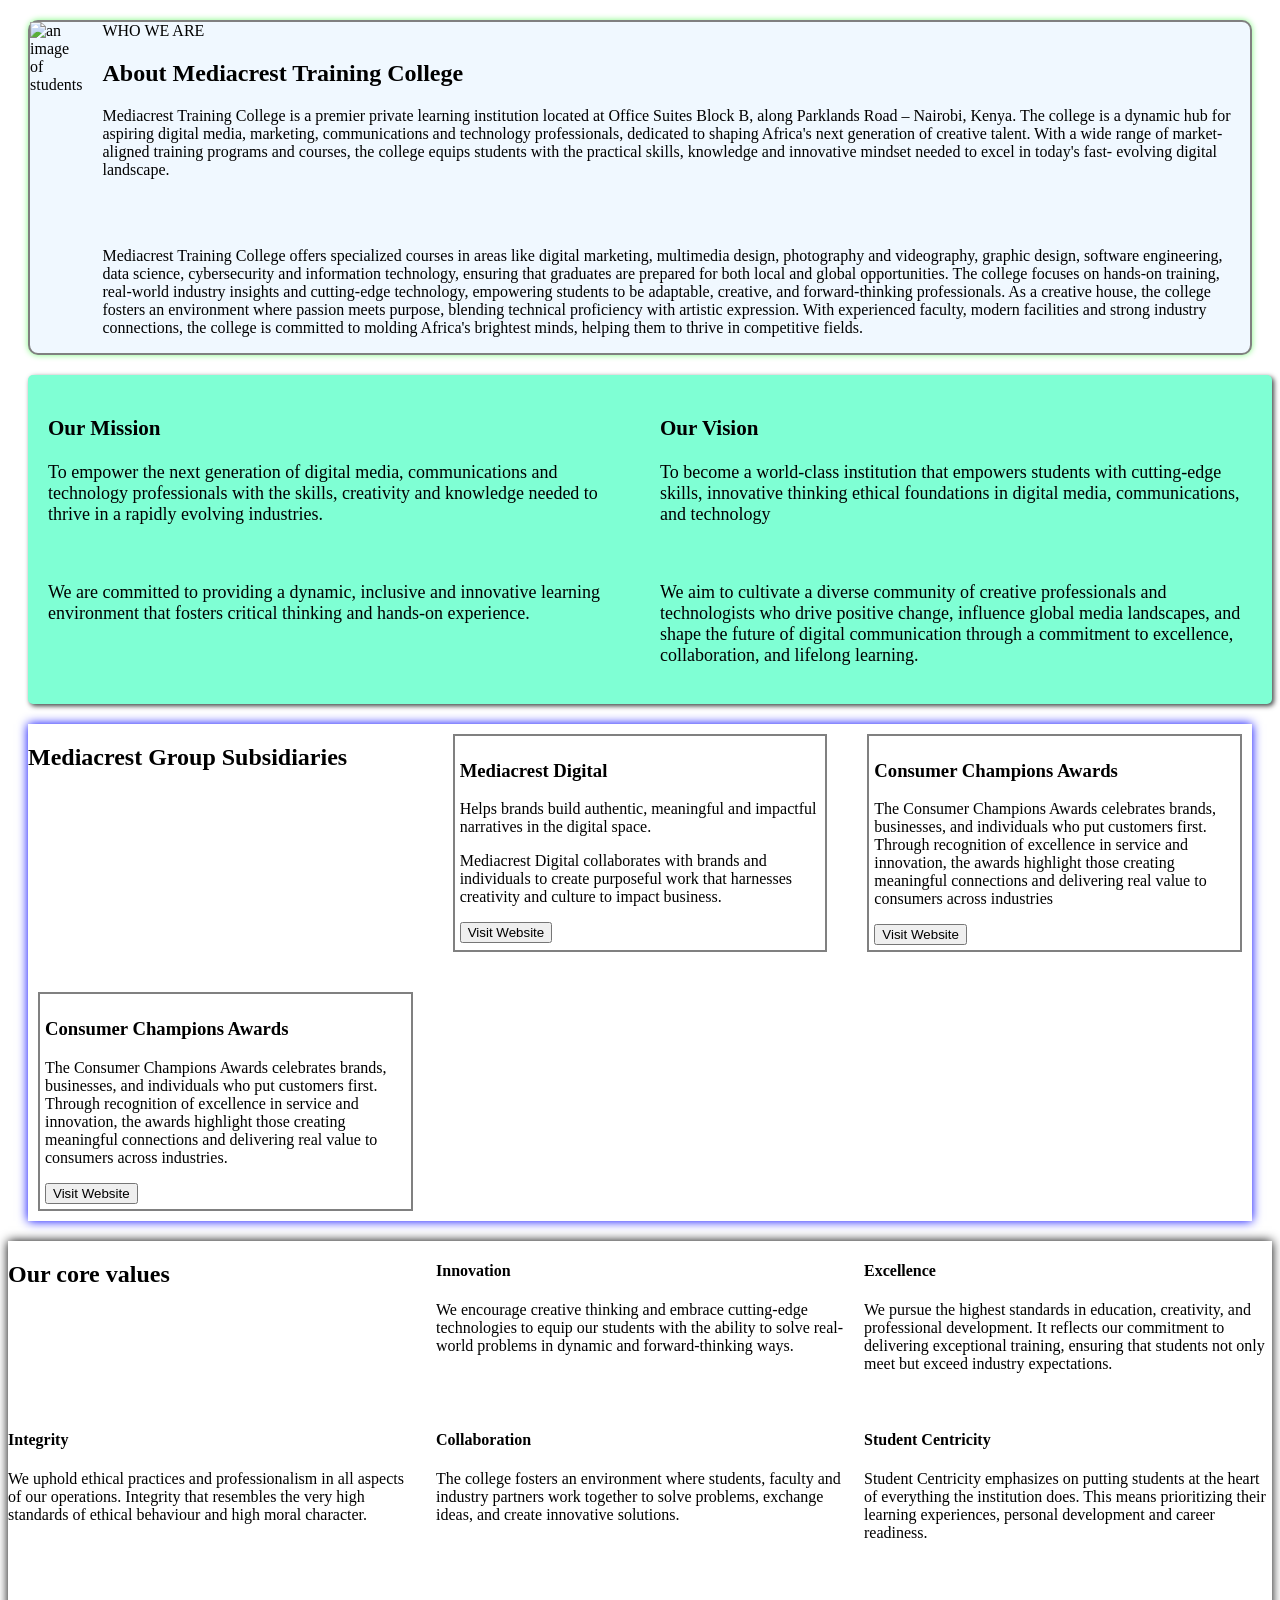
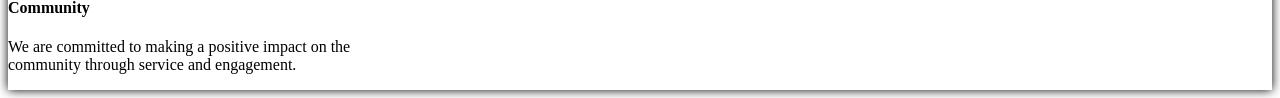
==== mediaCrestProject/index.html @ f3c2e15f "created a list" ====
<!DOCTYPE html>
<html lang="en">
<head>
    <meta charset="UTF-8">
    <meta name="viewport" content="width=device-width, initial-scale=1.0">
    <title>Document</title>
    <link rel="stylesheet" href="styles.css">
</head>
<body>
    <section class="firstSection">
        <div>
            
            <img src="https://mediacrestcollege.com/assets/whoare-CUJslnf1.jpeg" alt="an image of students">
         </div>   

        
        <div class="">
<span>WHO WE ARE</span>
<h2>About Mediacrest Training College</h2>
<p>Mediacrest Training College is a premier private learning institution located at Office Suites Block B, along Parklands Road – Nairobi, Kenya. The college is a dynamic hub for aspiring digital media, marketing, communications and technology professionals, dedicated to shaping Africa's next generation of creative talent. With a wide range of market-aligned training programs and courses, the college equips students with the practical skills, knowledge and innovative mindset needed to excel in today's fast- evolving digital landscape.

</p><br><br>
<p>Mediacrest Training College offers specialized courses in areas like digital marketing, multimedia design, photography and videography, graphic design, software engineering, data science, cybersecurity and information technology, ensuring that graduates are prepared for both local and global opportunities. The college focuses on hands-on training, real-world industry insights and cutting-edge technology, empowering students to be adaptable, creative, and forward-thinking professionals. As a creative house, the college fosters an environment where passion meets purpose, blending technical proficiency with artistic expression. 
    With experienced faculty, modern facilities and strong industry connections, the college is committed to molding Africa's brightest minds, helping them to thrive in competitive fields.</p>
        </div>

        

    </section>

    <div   class="secondSection">
        
        <div clas="">
            
            <div>
                <h3>Our Mission</h3>
                <p>To empower the next generation of digital media, communications and technology professionals with the skills, 
                    creativity and knowledge needed to thrive in a rapidly evolving industries.</p><br>

                <p>We are committed to providing a dynamic, inclusive and 
                    innovative learning environment that fosters critical thinking and hands-on experience.</p>
            </div>
        </div>


        <div class="">
            <h3>Our Vision</h3>
            <p>To become a world-class institution that empowers students with cutting-edge skills, innovative thinking ethical foundations in digital media, communications, and technology</p><br>
            <p>We aim to cultivate a diverse community of creative professionals and technologists who drive positive change, influence global media landscapes, and shape the future of digital communication through a commitment to excellence, collaboration, and lifelong learning.</p>

            
        </div>
    </div>

    <div class="thirdSection">
        <h2>Mediacrest Group Subsidiaries</h2>
        <div id="diary">
            <h3>Mediacrest Digital</h3>
            <p>Helps brands build authentic, meaningful and impactful narratives in the digital space.</p>
            <p>Mediacrest Digital collaborates with brands and individuals to create purposeful work that harnesses creativity and culture to impact business.</p>

            <button>Visit Website</button>
        </div>
        <div id="diary">
            <h3>Consumer Champions Awards</h3>
            <p>The Consumer Champions Awards celebrates brands, businesses, and individuals who put customers first. Through recognition of excellence in service and innovation,
                 the awards highlight those creating meaningful connections and delivering real value to consumers across industries</p>
                 <button>Visit Website</button>        
        </div>
        <div id="diary">
            <h3>Consumer Champions Awards</h3>
            <p>The Consumer Champions Awards celebrates brands, businesses, and individuals who put customers first. Through recognition of excellence in service and innovation, the awards highlight those creating meaningful 
                connections and delivering real value to consumers across industries.</p>
                <button>Visit Website</button>
        </div>
    </div>


    <section class="forthSection">
        <h2>Our core values</h2>
        <div>
            <h4>Innovation</h4>
            <p>We encourage creative thinking and embrace cutting-edge technologies to equip our students with the ability to solve real-world problems in dynamic and forward-thinking ways.</p>

        </div>
        <div>
            <h4>Excellence</h4>
            <p>We pursue the highest standards in education, creativity, and professional development. It reflects our commitment to delivering exceptional training, ensuring that students not only meet but exceed industry expectations.</p>


        </div>
        <div>
            <h4>Integrity</h4>
            <p>We uphold ethical practices and professionalism in all aspects of our operations. Integrity that resembles the very high standards of ethical behaviour and high moral character.</p>

        </div>
        <div>
            <h4>Collaboration</h4>
            <p>The college fosters an environment where students, faculty and industry partners work together to solve problems, exchange ideas, and create innovative solutions.</p>

        </div>
        <div>
            <h4>Student Centricity</h4>
            <p>Student Centricity emphasizes on putting students at the heart of everything the institution does. This means prioritizing their learning experiences, personal development and career readiness.</p>

        </div>
        <div>
            <h4>Community</h4>
            <p>We are committed to making a positive impact on the community through service and engagement.</p>

        </div>


    </section>


    
</body>
</html>
---- mediaCrestProject/styles.css ----
.firstSection{
    display: flex;
    flex-direction: row;
    margin: 20px;
    padding: 0;
    background-color: rgb(240, 248, 255);
    gap: 20px;
    border: 2px solid gray;
    border-radius: 10px;
    box-shadow: 0px 0px 6px rgb(129, 248, 129);
    

}

img{
    height: 100%;
    width: 100%;
    position: relative;
    object-fit: contain;

}
.div{
    display:grid;
    grid-template-columns: 1fr 1fr;
    margin: 20px;
    gap:20px;
    padding: 20px;
    border-radius: 20px;
    font-size: large;

}

.secondSection{
    display: grid;
    grid-template-columns: 1fr 1fr;
    gap: 20px;
    background-color: aquamarine;
    margin-left: 20px;
    font-size: large;
    font-family: Georgia, 'Times New Roman', Times, serif;
    padding: 20px;
    border-radius: 5px;
    box-shadow: 2px 2px 5px rgb(62, 66, 66);
}

.thirdSection{
    display: grid;
    grid-template-columns: 1fr 1fr 1fr;
    gap: 20px;
    border: 7px solid round blue;
    box-shadow: 0px 0px 10px blue;
    margin: 20px;

}
#diary{
    border: 2px solid gray;
    margin:10px;
    border-radius: 10px dotted yellow;
    padding: 5px;

}

.forthSection{
    display: grid;
    grid-template-columns: 1fr 1fr 1fr;
    gap: 20px;
    box-shadow: 0px 0px 10px black;
    border-radius: 3px dotted oran;

}
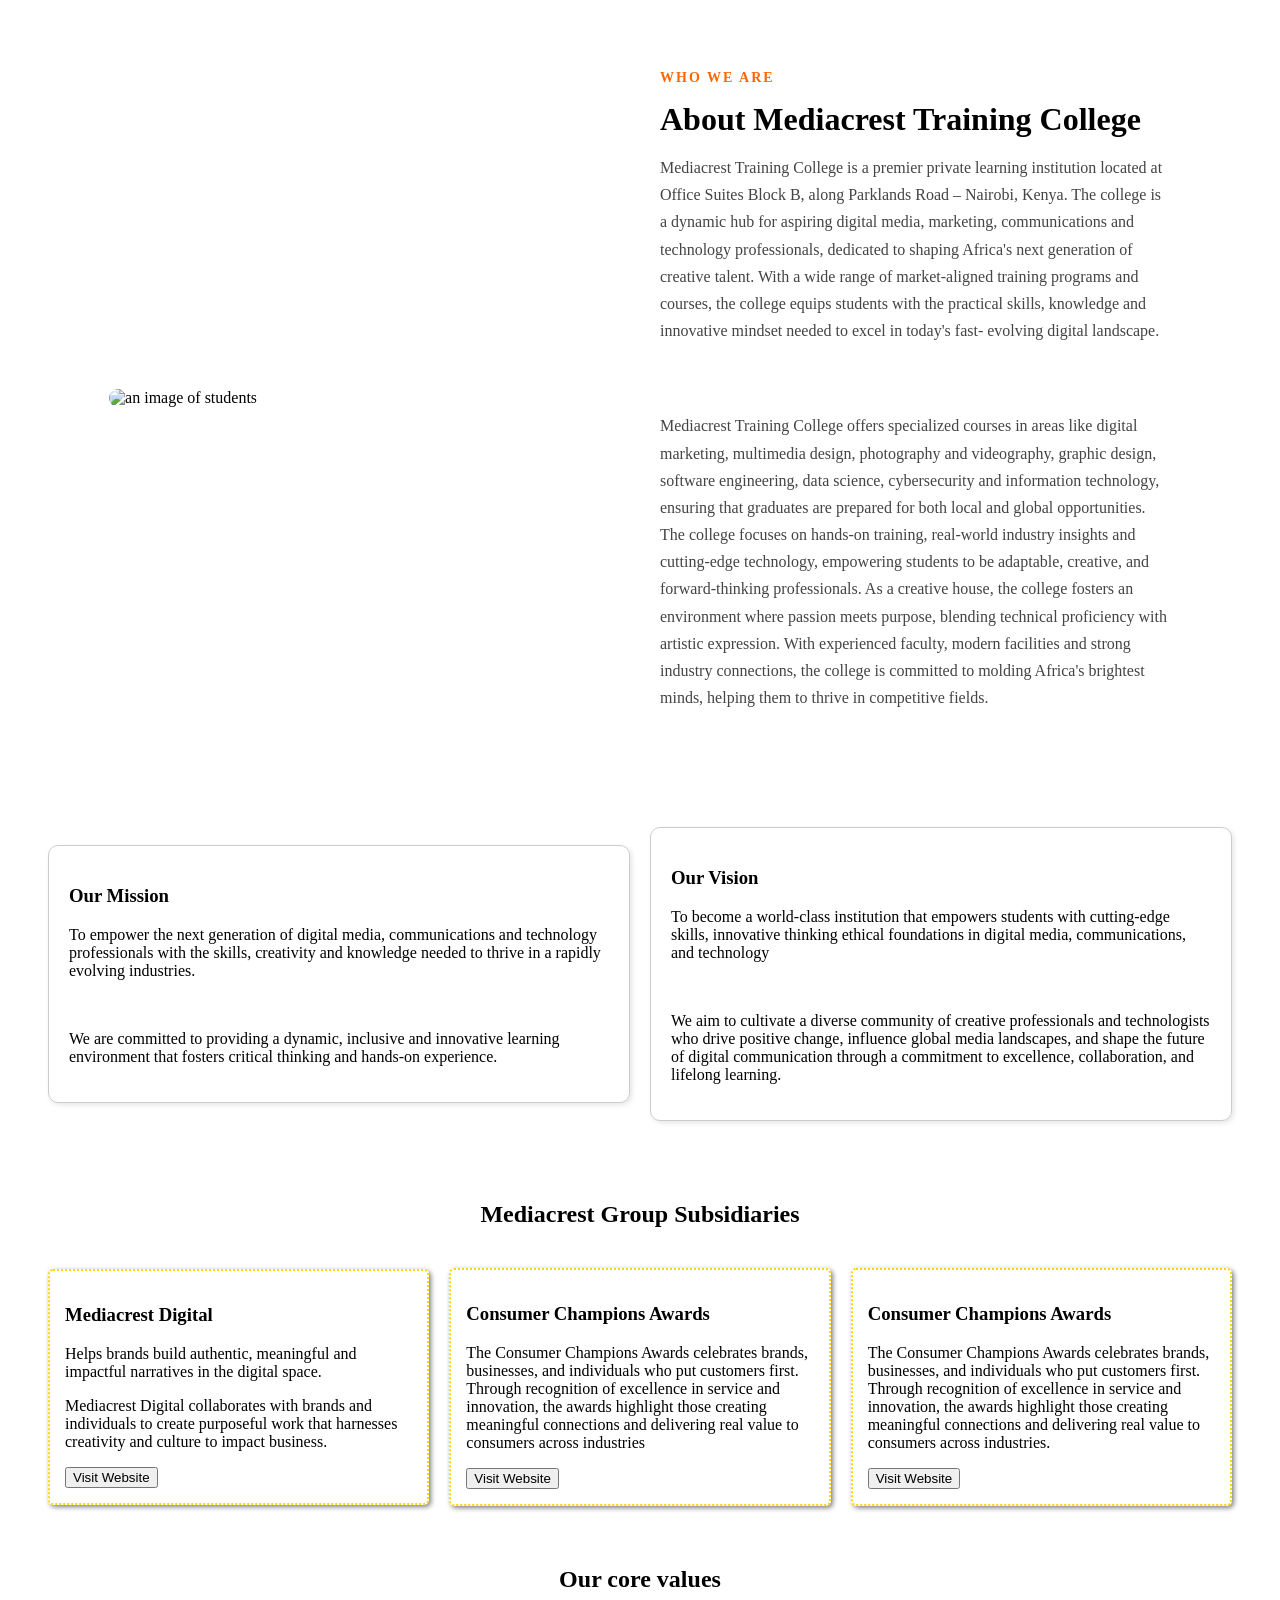
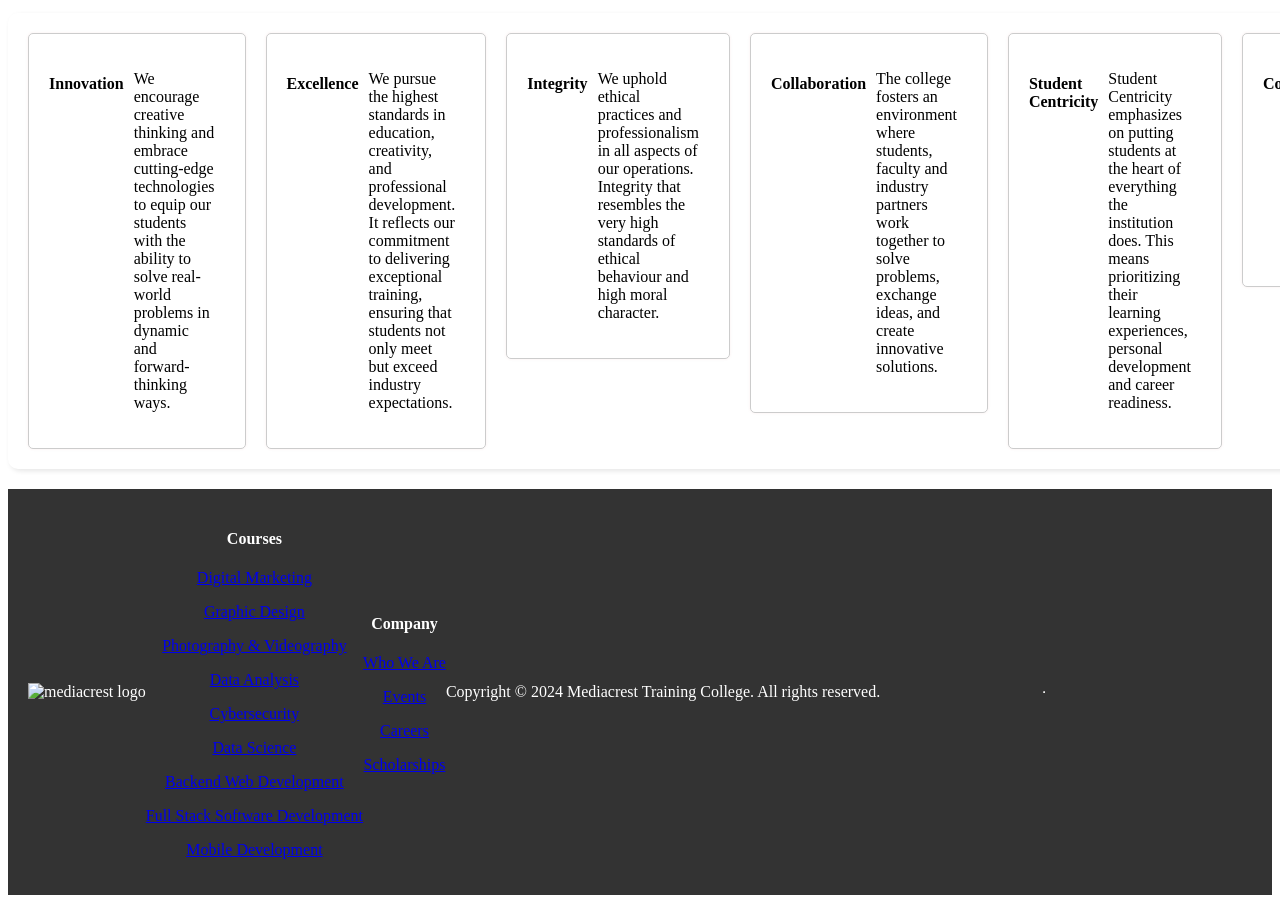
==== commit 90281b64: "reastuarant-project" ====
--- a/mediaCrestProject/index.html
+++ b/mediaCrestProject/index.html
@@ -8,13 +8,13 @@
 </head>
 <body>
     <section class="firstSection">
-        <div>
+        <div class="image">
             
             <img src="https://mediacrestcollege.com/assets/whoare-CUJslnf1.jpeg" alt="an image of students">
-         </div>   
+        </div>  
 
         
-        <div class="">
+        <div class="imageDiv">
 <span>WHO WE ARE</span>
 <h2>About Mediacrest Training College</h2>
 <p>Mediacrest Training College is a premier private learning institution located at Office Suites Block B, along Parklands Road – Nairobi, Kenya. The college is a dynamic hub for aspiring digital media, marketing, communications and technology professionals, dedicated to shaping Africa's next generation of creative talent. With a wide range of market-aligned training programs and courses, the college equips students with the practical skills, knowledge and innovative mindset needed to excel in today's fast- evolving digital landscape.
@@ -23,16 +23,13 @@
 <p>Mediacrest Training College offers specialized courses in areas like digital marketing, multimedia design, photography and videography, graphic design, software engineering, data science, cybersecurity and information technology, ensuring that graduates are prepared for both local and global opportunities. The college focuses on hands-on training, real-world industry insights and cutting-edge technology, empowering students to be adaptable, creative, and forward-thinking professionals. As a creative house, the college fosters an environment where passion meets purpose, blending technical proficiency with artistic expression. 
     With experienced faculty, modern facilities and strong industry connections, the college is committed to molding Africa's brightest minds, helping them to thrive in competitive fields.</p>
         </div>
-
-        
-
     </section>
 
-    <div   class="secondSection">
+    <section   class="secondSection">
         
-        <div clas="">
+        
             
-            <div>
+            <div class="mission">
                 <h3>Our Mission</h3>
                 <p>To empower the next generation of digital media, communications and technology professionals with the skills, 
                     creativity and knowledge needed to thrive in a rapidly evolving industries.</p><br>
@@ -40,80 +37,122 @@
                 <p>We are committed to providing a dynamic, inclusive and 
                     innovative learning environment that fosters critical thinking and hands-on experience.</p>
             </div>
-        </div>
+    
 
 
-        <div class="">
+        <div class="vission">
             <h3>Our Vision</h3>
             <p>To become a world-class institution that empowers students with cutting-edge skills, innovative thinking ethical foundations in digital media, communications, and technology</p><br>
             <p>We aim to cultivate a diverse community of creative professionals and technologists who drive positive change, influence global media landscapes, and shape the future of digital communication through a commitment to excellence, collaboration, and lifelong learning.</p>
 
             
         </div>
-    </div>
+    </section>
 
-    <div class="thirdSection">
-        <h2>Mediacrest Group Subsidiaries</h2>
-        <div id="diary">
+    <section class="thirdSection">
+
+        <div class="heading"><h2>Mediacrest Group Subsidiaries</h2></div>
+        <div class="miniSection">
+        <div id="digital">
             <h3>Mediacrest Digital</h3>
             <p>Helps brands build authentic, meaningful and impactful narratives in the digital space.</p>
             <p>Mediacrest Digital collaborates with brands and individuals to create purposeful work that harnesses creativity and culture to impact business.</p>
 
             <button>Visit Website</button>
         </div>
-        <div id="diary">
+        <div id="consumer">
             <h3>Consumer Champions Awards</h3>
             <p>The Consumer Champions Awards celebrates brands, businesses, and individuals who put customers first. Through recognition of excellence in service and innovation,
                  the awards highlight those creating meaningful connections and delivering real value to consumers across industries</p>
                  <button>Visit Website</button>        
         </div>
-        <div id="diary">
+        <div id="awards">
             <h3>Consumer Champions Awards</h3>
             <p>The Consumer Champions Awards celebrates brands, businesses, and individuals who put customers first. Through recognition of excellence in service and innovation, the awards highlight those creating meaningful 
                 connections and delivering real value to consumers across industries.</p>
                 <button>Visit Website</button>
         </div>
-    </div>
+        </div>
+    </section>
 
 
     <section class="forthSection">
-        <h2>Our core values</h2>
-        <div>
+        <div class="header"><h2>Our core values</h2></section></div>
+        <div class="mainSection">
+            <div class="classes">
             <h4>Innovation</h4>
             <p>We encourage creative thinking and embrace cutting-edge technologies to equip our students with the ability to solve real-world problems in dynamic and forward-thinking ways.</p>
-
-        </div>
-        <div>
+         </div>
+        <div class="classes">
             <h4>Excellence</h4>
             <p>We pursue the highest standards in education, creativity, and professional development. It reflects our commitment to delivering exceptional training, ensuring that students not only meet but exceed industry expectations.</p>
 
 
         </div>
-        <div>
+        <div class="classes">
             <h4>Integrity</h4>
             <p>We uphold ethical practices and professionalism in all aspects of our operations. Integrity that resembles the very high standards of ethical behaviour and high moral character.</p>
 
         </div>
-        <div>
+        <div class="classes">
             <h4>Collaboration</h4>
             <p>The college fosters an environment where students, faculty and industry partners work together to solve problems, exchange ideas, and create innovative solutions.</p>
 
         </div>
-        <div>
+        <div class="classes">
             <h4>Student Centricity</h4>
             <p>Student Centricity emphasizes on putting students at the heart of everything the institution does. This means prioritizing their learning experiences, personal development and career readiness.</p>
 
         </div>
-        <div>
+        <div class="classes">
             <h4>Community</h4>
             <p>We are committed to making a positive impact on the community through service and engagement.</p>
 
         </div>
+        </div>
 
 
-    </section>
+    </section> 
+</body>
+<footer>
+    <img src="https://mediacrestcollege.com/assets/footer-logo-1.png" alt="mediacrest logo">
 
+    <div class="courses">
+        <h4>Courses</h4>
+        <p><a href="Digital Marketing">Digital Marketing</a></p>
+        <p><a href="Graphic Design">Graphic Design</a></p>
+        <p><a href="Photography & Videography">Photography & Videography</a></p>
+        <p><a href="Data Analysis">Data Analysis</a></p>
+        <p><a href="Cybersecurity">Cybersecurity</a></p>
+        <p><a href="Data Science">Data Science</a></p>
+        <p><a href="Backend Web Development">Backend Web Development</a></p>
+        <p><a href="Full Stack Software Development">Full Stack Software Development</a></p>
+        <p><a href="Mobile Development">Mobile Development</a></p>
+    
+    </div>
 
-    
-</body>
+    <div>
+        <div><h4>Company</h4></div>
+        <div>
+            <p><a href="Who We Are">Who We Are</a></p>
+            <p><a href="Events">Events</a></p>
+            <p><a href="Careers">Careers</a></p>
+            <p><a href="Scholarships">Scholarships</a></p>
+        </div>
+    </div>
+    <p>Copyright &copy; 2024 Mediacrest Training College. All rights reserved.</p>
+    <hr>
+    <div class="social-links">
+  <a href="https://www.facebook.com/YourPage" target="_blank">
+    <i class="fab fa-facebook-f"></i>
+  </a>
+  <a href="https://www.instagram.com/YourPage" target="_blank">
+    <i class="fab fa-instagram"></i>
+  </a>
+  <a href="https://x.com/YourPage" target="_blank">
+    <i class="fab fa-x-twitter"></i>
+  </a>
+</div>
+
+</footer>
 </html>
--- a/mediaCrestProject/styles.css
+++ b/mediaCrestProject/styles.css
@@ -1,70 +1,151 @@
-.firstSection{
+.firstSection {
+  display: flex;
+  align-items: center;
+  justify-content: space-between;
+  gap: 40px;
+  padding: 60px 8%;
+}
+
+.firstSection .image {
+  flex: 1;
+}
+
+.firstSection .image img {
+  width: 100%;
+  height: auto;
+  border-radius: 10px;
+}
+
+.firstSection .imageDiv {
+  flex: 1;
+}
+
+.firstSection .imageDiv span {
+  color: #ff6600;
+  font-weight: bold;
+  letter-spacing: 2px;
+  font-size: 14px;
+}
+
+.firstSection .imageDiv h2 {
+  font-size: 32px;
+  margin: 15px 0;
+}
+
+.firstSection .imageDiv p {
+  line-height: 1.7;
+  color: #444;
+  font-size: 16px;
+}
+
+.secondSection{
     display: flex;
     flex-direction: row;
+    justify-content: center;
+    align-items: center;
+    gap: 20px;
+    padding: 20px;
     margin: 20px;
-    padding: 0;
-    background-color: rgb(240, 248, 255);
+
+}
+.mission,.vission{
+    width: 50%;
+    height: fit-content;
+    border: 1px solid #ccc;
+    padding: 20px;
+    box-shadow: 2px 2px 5px rgba(0,0,0,0.1);
+    border-radius: 10px;
+}
+
+.thirdSection{
+    padding: 20px;
+    margin: 20px;
+    display:flex;
+    flex-direction: row;
+    justify-content: space-between;
+    align-items: center;
     gap: 20px;
-    border: 2px solid gray;
-    border-radius: 10px;
-    box-shadow: 0px 0px 6px rgb(129, 248, 129);
-    
+    flex-wrap: wrap;
+}
+#digital,#awards,#consumer{
+    border:2px dotted gold;
+    border-radius: 5px;
+    box-shadow: 2px 2px 5px gray;
+    padding:15px;
+    width:60%;
 
 }
 
-img{
-    height: 100%;
+.heading{
     width: 100%;
-    position: relative;
-    object-fit: contain;
+    text-align: center;
+}
+.miniSection{
+    display: flex;
+    flex-direction: row;
+    justify-content: space-between;
+    align-items: center;
+    gap: 20px;
+}
 
+.header{
+    width: 100%;
+    text-align: center;
 }
-.div{
-    display:grid;
-    grid-template-columns: 1fr 1fr;
-    margin: 20px;
+.forthSection{
+    display: flex;
+    flex-direction: row;
+    gap: 20px;
+}
+
+.mainSection{
+    display: flex;
+    flex-direction: row;
     gap:20px;
     padding: 20px;
-    border-radius: 20px;
-    font-size: large;
+    box-shadow: 2px 2px 5px rgba(0,0,0,0.1);
+    border-radius: 10px;
+    width: 100%;
+    height: 100%;
+}
+.classes{
+    display: grid;
+    grid-template-columns: repeat(3,1fr);
+    grid-template-rows: repeat(1fr,1fr,1fr);
+    gap:10px;
+    padding: 20px;
+    width: 35%;
+    border: 1px solid #ccc;
+    box-shadow: 0 0 3px rgba(204, 90, 90, 0.1);
+    border-radius: 5px;
+    height: 30%;
 
+
+    
+    
+}
+footer{
+    background-color: #333;
+    color: white;
+    text-align: center;
+    padding: 20px;
+    margin-top: 20px;
+    display: flex;
+    flex-direction: row;
+    justify-content: center;
+    align-items: center;    
+}
+.social-links a {
+  color: #444;
+  font-size: 24px;
+  margin-right: 15px;
+  transition: color 0.3s;
 }
 
-.secondSection{
-    display: grid;
-    grid-template-columns: 1fr 1fr;
-    gap: 20px;
-    background-color: aquamarine;
-    margin-left: 20px;
-    font-size: large;
-    font-family: Georgia, 'Times New Roman', Times, serif;
-    padding: 20px;
-    border-radius: 5px;
-    box-shadow: 2px 2px 5px rgb(62, 66, 66);
+.social-links a:hover {
+  color: #ff6600; /* change on hover */
 }
-
-.thirdSection{
-    display: grid;
-    grid-template-columns: 1fr 1fr 1fr;
-    gap: 20px;
-    border: 7px solid round blue;
-    box-shadow: 0px 0px 10px blue;
-    margin: 20px;
-
-}
-#diary{
-    border: 2px solid gray;
-    margin:10px;
-    border-radius: 10px dotted yellow;
-    padding: 5px;
-
-}
-
-.forthSection{
-    display: grid;
-    grid-template-columns: 1fr 1fr 1fr;
-    gap: 20px;
-    box-shadow: 0px 0px 10px black;
-    border-radius: 3px dotted oran;
-
-}
+.social-links {
+  display: flex;
+  align-items: center;
+}
